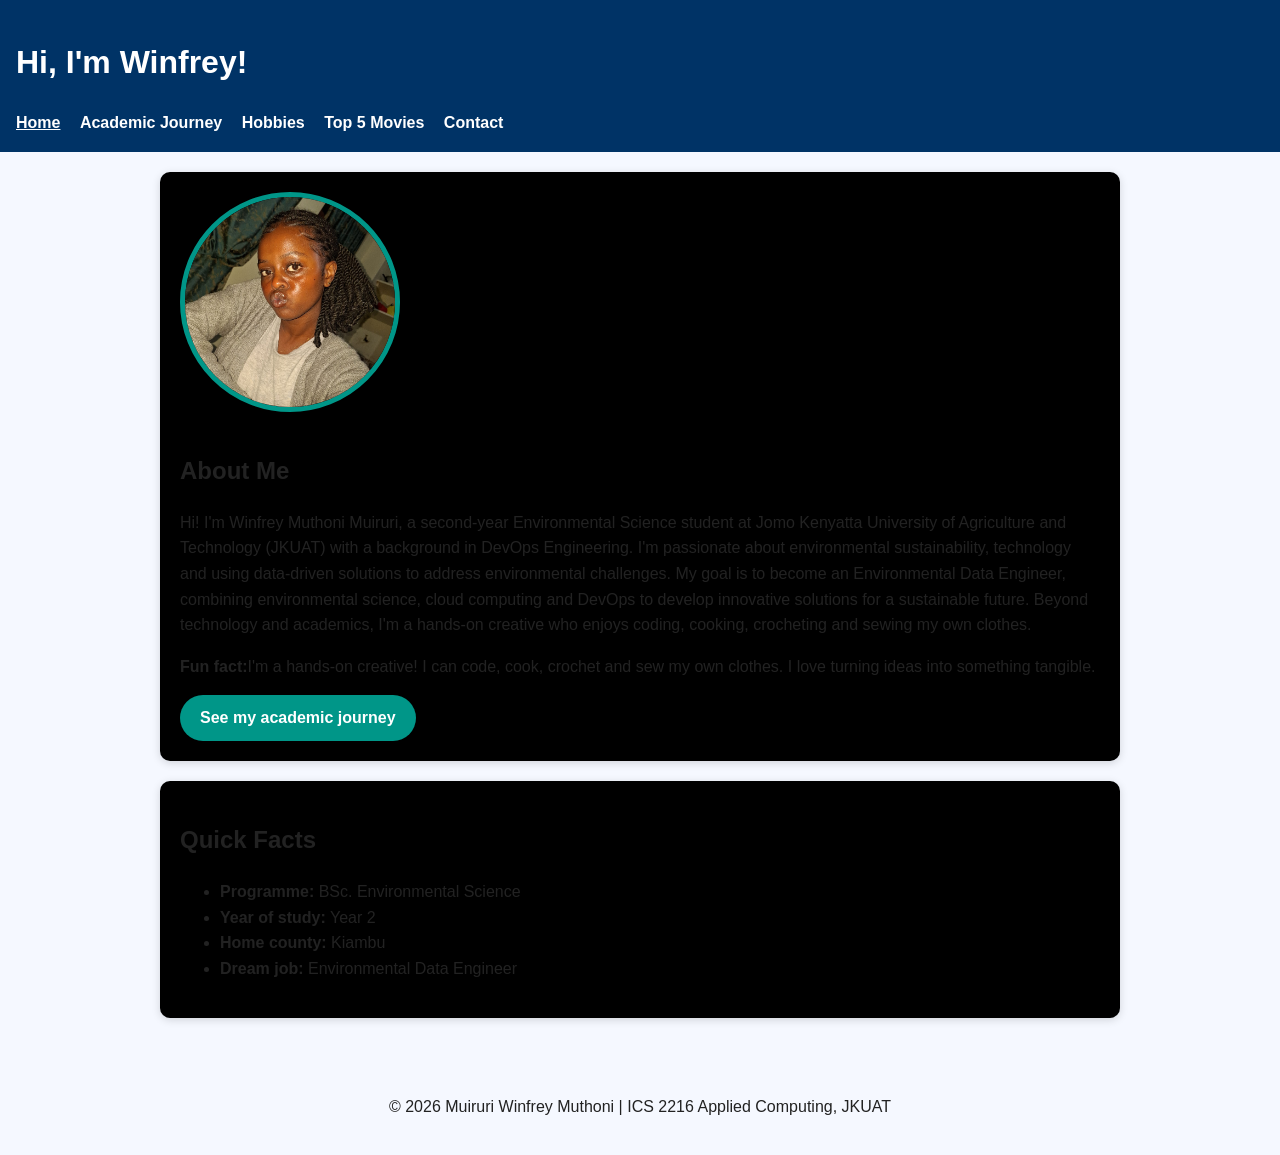
==== index.html @ 9fcb82c8 "My portfolio website" ====
<!DOCTYPE html>
<html lang="en">
<head>
  <meta charset="utf-8">
  <meta name="viewport" content="width=device-width, initial-scale=1">
  <title>Home | Muiruri Winfrey Muthoni | Portfolio</title>
  <link rel="stylesheet" href="style.css">
</head>
<body>

  <header>
    <h1>Hi, I'm Winfrey!</h1>
    <nav>
      <a href="index.html" class="active">Home</a>
      <a href="academic.html">Academic Journey</a>
      <a href="hobbies.html">Hobbies</a>
      <a href="movies.html">Top 5 Movies</a>
      <a href="contact.html">Contact</a>
    </nav>
  </header>

  <main>
    <section class="card hero">
      <img src="images/my-photo.jpg" alt="Photo of Muiruri Winfrey Muthoni smiling" class="profile-pic">
      <div>
        <h2>About Me</h2>
        <p>Hi! I'm Winfrey Muthoni Muiruri, a second-year Environmental Science student at Jomo Kenyatta University of Agriculture and Technology (JKUAT) with a background in DevOps Engineering. I'm passionate about environmental sustainability, technology and using data-driven solutions to address environmental challenges. My goal is to become an Environmental Data Engineer, combining environmental science, cloud computing and DevOps to develop innovative solutions for a sustainable future. Beyond technology and academics, I'm a hands-on creative who enjoys coding, cooking, crocheting and sewing my own clothes.</p>
        <p><strong>Fun fact:</strong>I'm a hands-on creative! I can code, cook, crochet and sew my own clothes. I love turning ideas into something tangible. </p>
        <a class="btn" href="academic.html">See my academic journey</a>
      </div>
    </section>

    <section class="card">
      <h2>Quick Facts</h2>
      <ul>
        <li><strong>Programme:</strong> BSc. Environmental Science</li>
        <li><strong>Year of study:</strong> Year 2</li>
        <li><strong>Home county:</strong> Kiambu</li>
        <li><strong>Dream job:</strong> Environmental Data Engineer</li>
      </ul>
    </section>
  </main>

  <footer>
    <p>&copy; 2026 Muiruri Winfrey Muthoni | ICS 2216 Applied Computing, JKUAT</p>
  </footer>

</body>
</html>
---- style.css ----
:root {
  --bg: #f5f8ff;
  --ink: #222;
  --brand: #009688;
  --brand2: #003366;
  --card: #ffffff;
}

*{
  box-sizing:border-box;
}

body{
  margin:0;
  font-family:Segoe UI, Arial, sans-serif;
  background:var(--bg);
  color:var(--ink);
  line-height:1.6;
}

header{
  background:var(--brand2);
  color:white;
  padding:1rem;
}

nav a{
  color:white;
  text-decoration:none;
  margin-right:15px;
  font-weight:bold;
}

nav a:hover,
nav a.active{
  text-decoration:underline;
}

main{
  max-width:1000px;
  margin:auto;
  padding:20px;
}

.card{
  background:black;
  padding:20px;
  border-radius:10px;
  box-shadow:0 2px 8px rgba(0,0,0,.15);
  margin-bottom:20px;
}

.hero{
  display:flex;
  gap:20px;
  flex-wrap:wrap;
  align-items:center;
}

.profile-pic{
  width:220px;
  height:220px;
  object-fit:cover;
  border-radius:50%;
  border:5px solid var(--brand);
}

img{
  max-width:100%;
  border-radius:10px;
}

.grid{
  display:grid;
  grid-template-columns:repeat(auto-fit,minmax(250px,1fr));
  gap:20px;
}

.btn{
  display:inline-block;
  padding:10px 20px;
  text-decoration:none;
  background:var(--brand);
  color:white;
  border-radius:999px;
  font-weight:bold;
}

table{
  width:100%;
  border-collapse:collapse;
}

table, th, td{
  border:1px solid #ddd;
}

th, td{
  padding:10px;
}

footer{
  text-align:center;
  padding:20px;
}

img{
  height:auto;
}

.card:hover{
  transform:translateY(-4px);
  transition:.2s;
}

.links{
  list-style:none;
  padding:0;
  display:flex;
  flex-wrap:wrap;
  gap:10px;
}

input, textarea{
  width:100%;
  padding:8px;
  border:1px solid #999;
  border-radius:8px;
  font:inherit;
}

button.btn{
  border:0;
  font-size:1rem;
  cursor:pointer;
}

progress{
  width:200px;
  max-width:100%;
}

/* Bonus: dark mode follows the device setting */
@media (prefers-color-scheme: dark){
  :root{
    --bg:#14181f;
    --ink:#f1f1f1;
    --card:#1f2530;
  }
  .card{ box-shadow:0 2px 8px rgba(0,0,0,.6); }
  table, th, td{ border-color:#3a4256; }
  input, textarea{ background:#14181f; color:#f1f1f1; border-color:#666; }
}
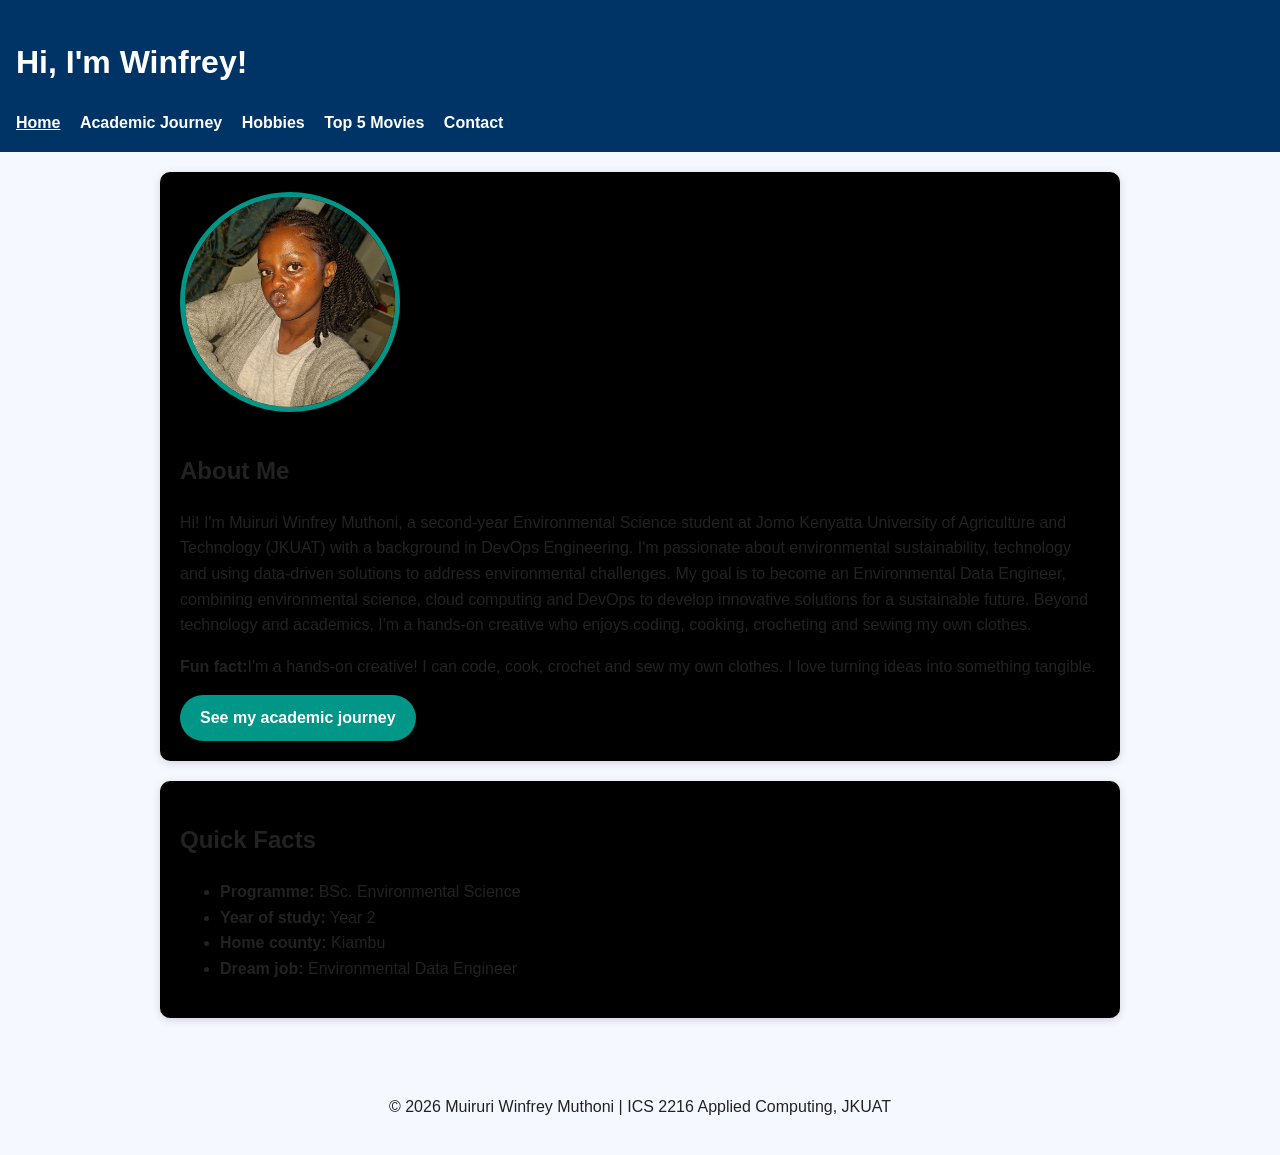
==== commit c393c344: "Fix name order" ====
--- a/index.html
+++ b/index.html
@@ -24,7 +24,7 @@
       <img src="images/my-photo.jpg" alt="Photo of Muiruri Winfrey Muthoni smiling" class="profile-pic">
       <div>
         <h2>About Me</h2>
-        <p>Hi! I'm Winfrey Muthoni Muiruri, a second-year Environmental Science student at Jomo Kenyatta University of Agriculture and Technology (JKUAT) with a background in DevOps Engineering. I'm passionate about environmental sustainability, technology and using data-driven solutions to address environmental challenges. My goal is to become an Environmental Data Engineer, combining environmental science, cloud computing and DevOps to develop innovative solutions for a sustainable future. Beyond technology and academics, I'm a hands-on creative who enjoys coding, cooking, crocheting and sewing my own clothes.</p>
+        <p>Hi! I'm Muiruri Winfrey Muthoni, a second-year Environmental Science student at Jomo Kenyatta University of Agriculture and Technology (JKUAT) with a background in DevOps Engineering. I'm passionate about environmental sustainability, technology and using data-driven solutions to address environmental challenges. My goal is to become an Environmental Data Engineer, combining environmental science, cloud computing and DevOps to develop innovative solutions for a sustainable future. Beyond technology and academics, I'm a hands-on creative who enjoys coding, cooking, crocheting and sewing my own clothes.</p>
         <p><strong>Fun fact:</strong>I'm a hands-on creative! I can code, cook, crochet and sew my own clothes. I love turning ideas into something tangible. </p>
         <a class="btn" href="academic.html">See my academic journey</a>
       </div>
